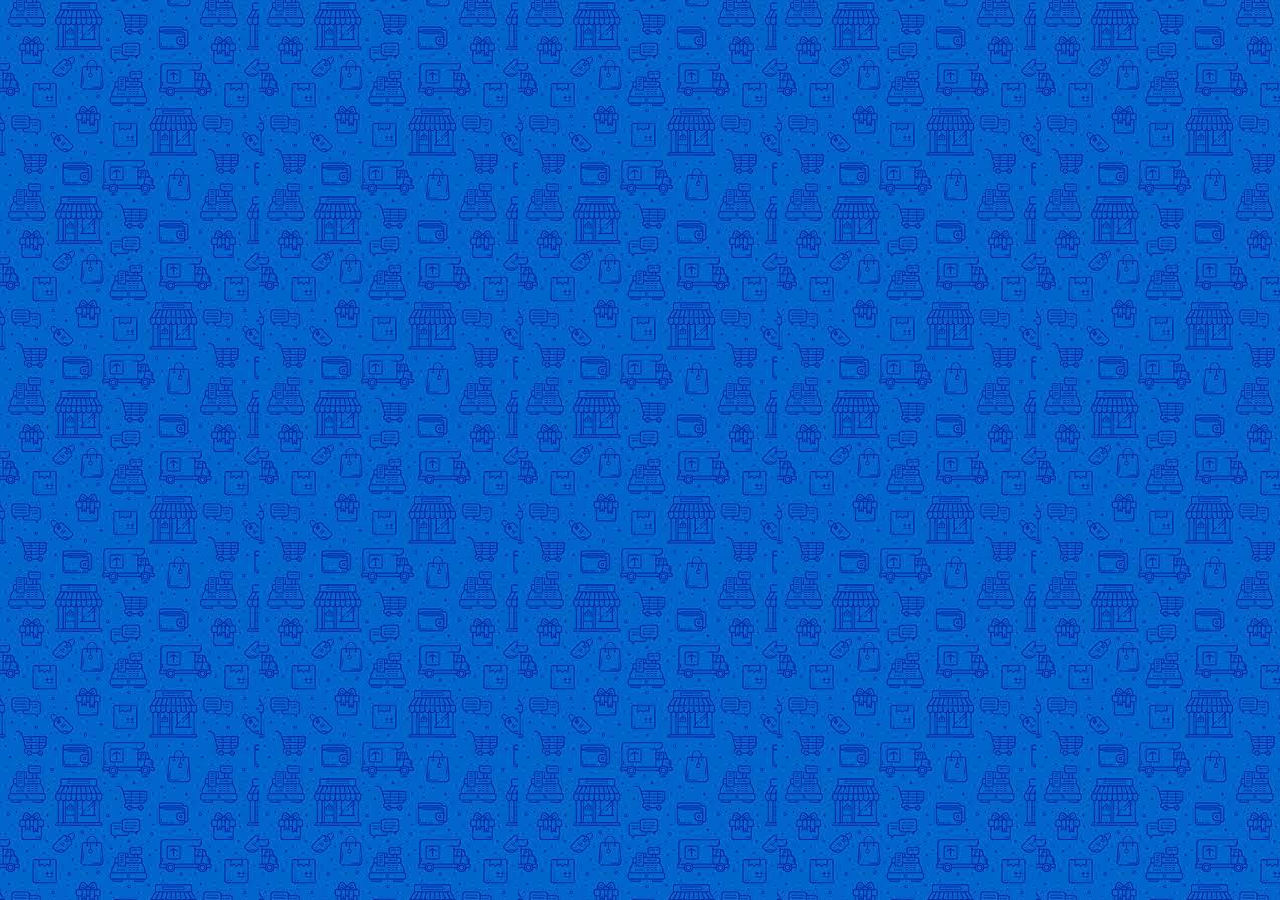
==== kwitter_room.html @ d02e33ed "Add files via upload" ====
<html>
    <head>
        <title>Kwitter App</title>
        <link href="https://fonts.googleapis.com/css?family=Yeon+Sung&display=swap" rel="stylesheet"><meta name="viewport" content="width=device-width, initial-scale=1">

<link rel="stylesheet" href="https://maxcdn.bootstrapcdn.com/bootstrap/3.4.0/css/bootstrap.min.css">
<script src="https://ajax.googleapis.com/ajax/libs/jquery/3.4.1/jquery.min.js"></script>
<script src="https://maxcdn.bootstrapcdn.com/bootstrap/3.4.0/js/bootstrap.min.js"></script>

<link rel="stylesheet" type="text/css" href="kwitter.css">
<script src="kwitter_room.js"></script>
    </head>
    <body>
        <div class="container">
            
        </div>
    </body>
</html>
---- kwitter.css ----
html, body
{
  height: 100%;
  margin: 0;
}

body
{
background-image: url("download (3).jpg");
}

.header
{
	color: white;font-family: 'Yeon Sung';font-size: 45px;letter-spacing: 10px;margin-top: 80px;
}
.header img
{
	width: 80px;margin-left: -15px;
}

.login_div
{
	background: rgba(255,255,255,0.8);float: none;border-radius: 15px;
}

.logo
{
	width: 80px;margin-top: 30px;border-radius: 40px;
}

#login_button
{
	width: 80%;border-radius: 15px;
}

.room_name
{
	cursor: pointer;
	font-size: 20px;
}


#logout
{
	font-size: 20px; float: right;
}


#output
{
	padding: 10px; width:80%;background: rgba(255,255,255,0.8);border-radius: 15px;
}

.input_div_room_page
{
	width: 80%;
}

.input_div label
{
	color: white;font-size: 20px;
}


.input_div_message_page
{
	position: fixed;bottom: 0px;width: 100%;background: rgba(255,255,255,0.8);
}
.input_div_message_page label
{
	color: black;
}
.input_div_message_page #msg
{
	width: 80%;
}
.input_div_message_page button
{
	margin-top: 15px;
	width: 50%; 
}
.color_white
{
	color: white
}

.user_tick
{
	width:20px;
}
.message_h4
{
	padding-left:5px;color:grey;
}
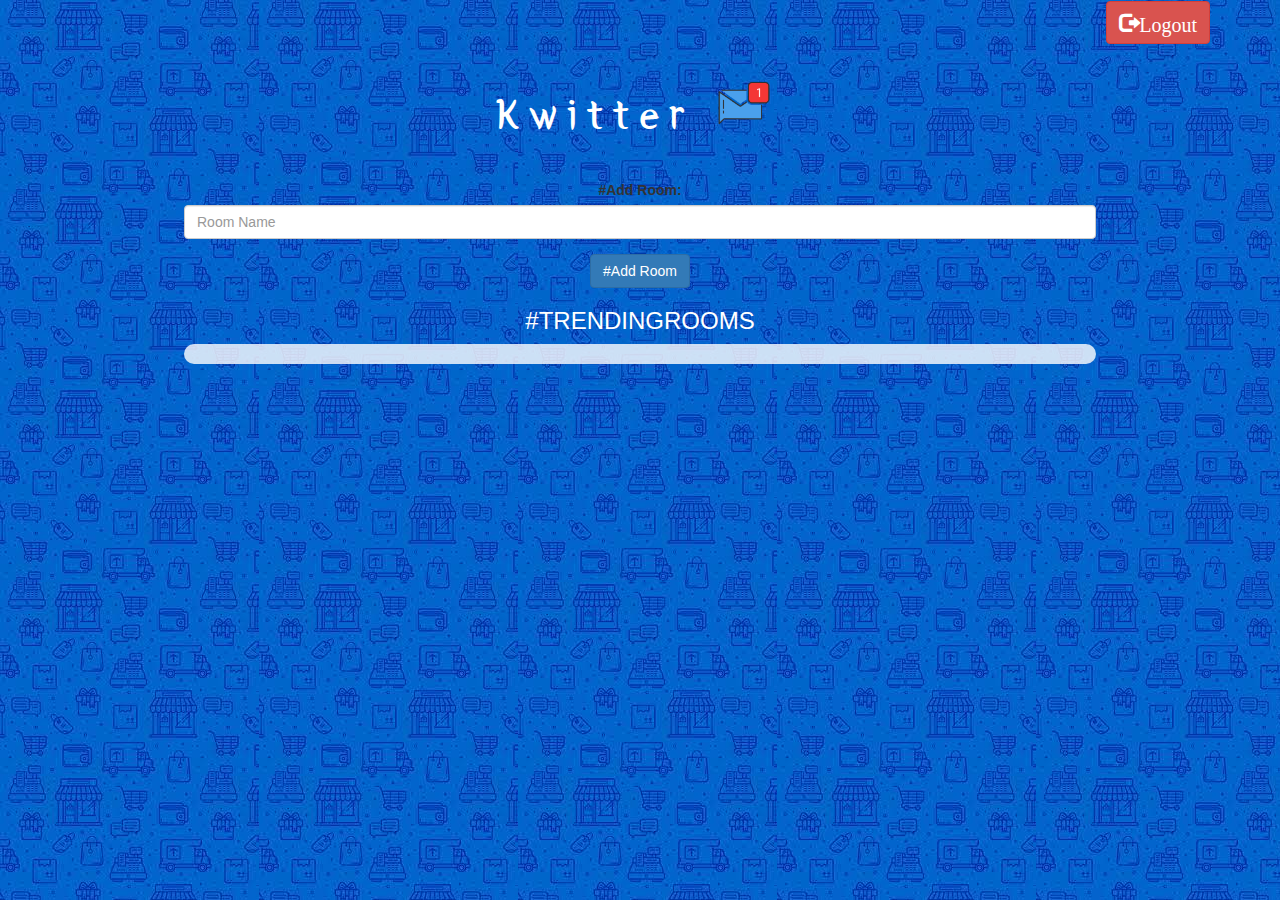
==== commit f72962e4: "Add files via upload" ====
--- a/kwitter_room.html
+++ b/kwitter_room.html
@@ -12,7 +12,25 @@
     </head>
     <body>
         <div class="container">
-            
-        </div>
+            <button id="logout" class="glyphicon glyphicon-log-out btn btn-danger" onclick="logout();">Logout</button>
+                <center>
+                    <h1 class="header">	
+                        Kwitter	
+                        <sup>
+                            <img src="m2.png">
+                        </sup>
+                    </h1>
+                    <h3 class="color_white" id="user_name"></h3>
+                    <div class="form-group input_div_room_page">
+                        <label>#Add Room:</label>
+                        <input type="text" id="room_name" class="form-control" placeholder="Room Name">
+                    </div>
+                    <button onclick="addRoom();" class="btn btn-primary">#Add Room</button>
+                    <h3 class="color_white">#TRENDINGROOMS</h3>
+                    <div id="output"></div>
+                </center>
+            </div>
+            <script src="kwitter_room.js"></script>
+        </body>
     </body>
 </html>--- a/kwitter.css
+++ b/kwitter.css
@@ -1,94 +1,60 @@
-html, body
-{
+html, body{
   height: 100%;
   margin: 0;
 }
-
-body
-{
+body{
 background-image: url("download (3).jpg");
 }
-
-.header
-{
+.header{
 	color: white;font-family: 'Yeon Sung';font-size: 45px;letter-spacing: 10px;margin-top: 80px;
 }
-.header img
-{
+.header img{
 	width: 80px;margin-left: -15px;
 }
-
-.login_div
-{
+.login_div{
 	background: rgba(255,255,255,0.8);float: none;border-radius: 15px;
 }
-
-.logo
-{
+.logo{
 	width: 80px;margin-top: 30px;border-radius: 40px;
 }
-
-#login_button
-{
+#login_button{
 	width: 80%;border-radius: 15px;
 }
-
-.room_name
-{
+.room_name{
 	cursor: pointer;
 	font-size: 20px;
 }
-
-
-#logout
-{
+#logout{
 	font-size: 20px; float: right;
 }
-
-
-#output
-{
+#output{
 	padding: 10px; width:80%;background: rgba(255,255,255,0.8);border-radius: 15px;
 }
-
-.input_div_room_page
-{
+.input_div_room_page{
 	width: 80%;
 }
-
-.input_div label
-{
+.input_div label{
 	color: white;font-size: 20px;
 }
-
-
-.input_div_message_page
-{
+.input_div_message_page{
 	position: fixed;bottom: 0px;width: 100%;background: rgba(255,255,255,0.8);
 }
-.input_div_message_page label
-{
+.input_div_message_page label{
 	color: black;
 }
-.input_div_message_page #msg
-{
+.input_div_message_page #msg{
 	width: 80%;
 }
-.input_div_message_page button
-{
+.input_div_message_page button{
 	margin-top: 15px;
 	width: 50%; 
 }
-.color_white
-{
+.color_white{
 	color: white
 }
-
-.user_tick
-{
+.user_tick{
 	width:20px;
 }
-.message_h4
-{
+.message_h4{
 	padding-left:5px;color:grey;
 }